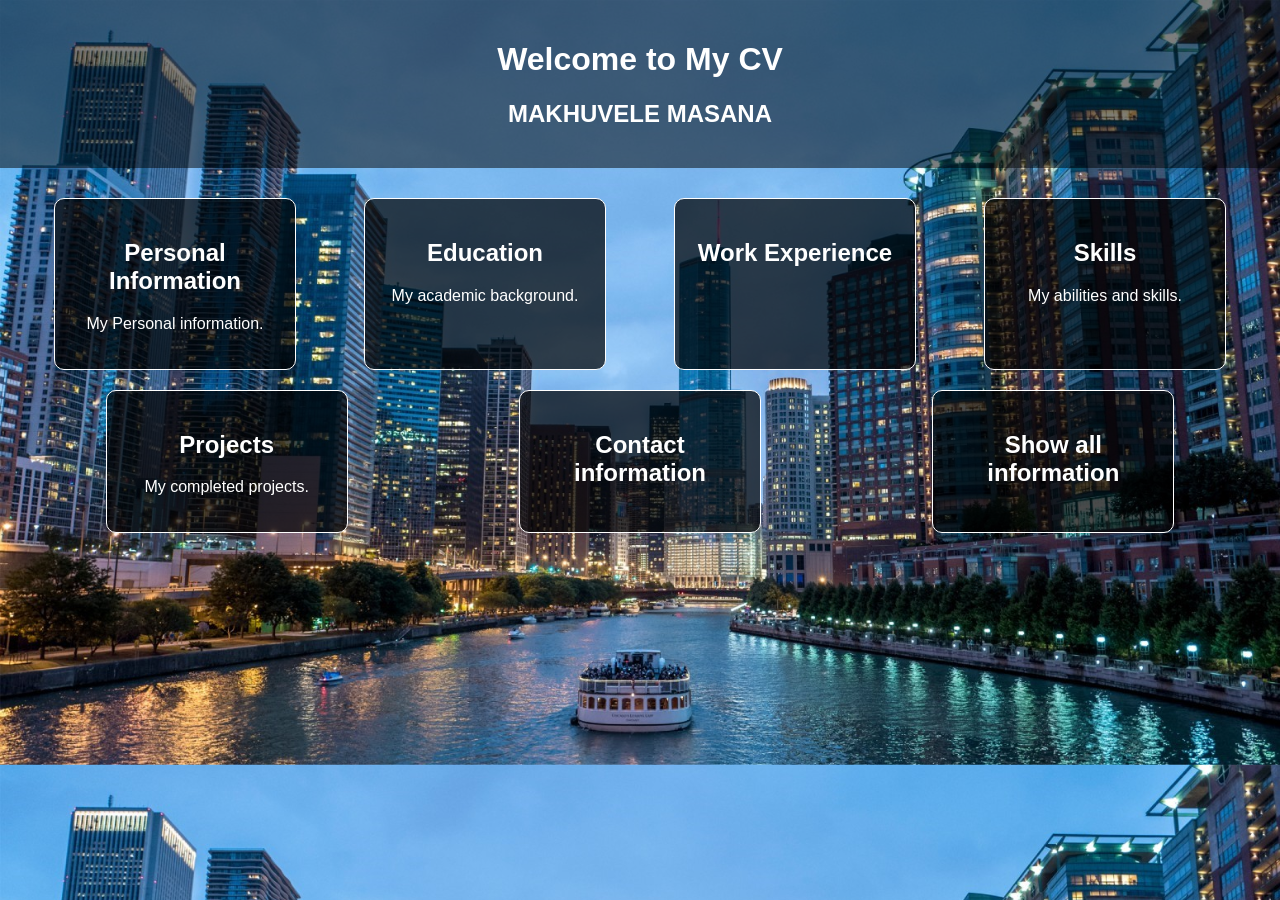
==== index.html @ 8d5fbcbf "Add files via upload" ====
<!DOCTYPE html>
<html lang="en">
<head>
    <meta charset="UTF-8">
    <meta name="viewport" content="width=device-width, initial-scale=1.0">
    <title>My CV</title>
    <style>
        body {
            margin: 0;
            font-family: Arial, sans-serif;
            background-image: url('background2.jpg'); /* Add your background image path */
            background-size: cover;
            color: white;
        }

        header {
            text-align: center;
            padding: 20px;
            background: rgba(0, 0, 0, 0.5);
        }

        .container {
            display: flex;
            flex-wrap: wrap;
            justify-content: space-around;
            padding: 20px;
        }

        .box {
            background: rgba(0, 0, 0, 0.7);
            border: 1px solid #fff;
            border-radius: 10px;
            margin: 10px;
            padding: 20px;
            width: 200px;
            cursor: pointer;
            text-align: center;
            transition: transform 0.2s;
        }

        .box:hover {
            transform: scale(1.05);
        }
    </style>
</head>
<body>
    <header>
        <h1>Welcome to My CV</h1>
        <h2>MAKHUVELE MASANA</h2>
    </header>

    <div class="container">
        <div class="box" onclick="location.href='page1.html'">
            <h2>Personal Information</h2>
            <p>My Personal information.</p>
        </div>
        <div class="box" onclick="location.href='page2.html'">
            <h2>Education</h2>
            <p>My academic background.</p>
        </div>
        <div class="box" onclick="location.href='page3.html'">
            <h2>Work Experience</h2>
            
        </div>
        <div class="box" onclick="location.href='page4.html'">
            <h2>Skills</h2>
            <p>My abilities and skills.</p>
        </div>
        <div class="box" onclick="location.href='page5.html'">
            <h2>Projects</h2>
            <p>My completed projects.</p>
        </div>
        <div class="box" onclick="location.href='page6.html'">
            <h2>Contact information</h2>
        </div>
        <div class="box" onclick="location.href='page7.html'">
            <h2>Show all information</h2>
        </div>
    </div>
</body>
</html>
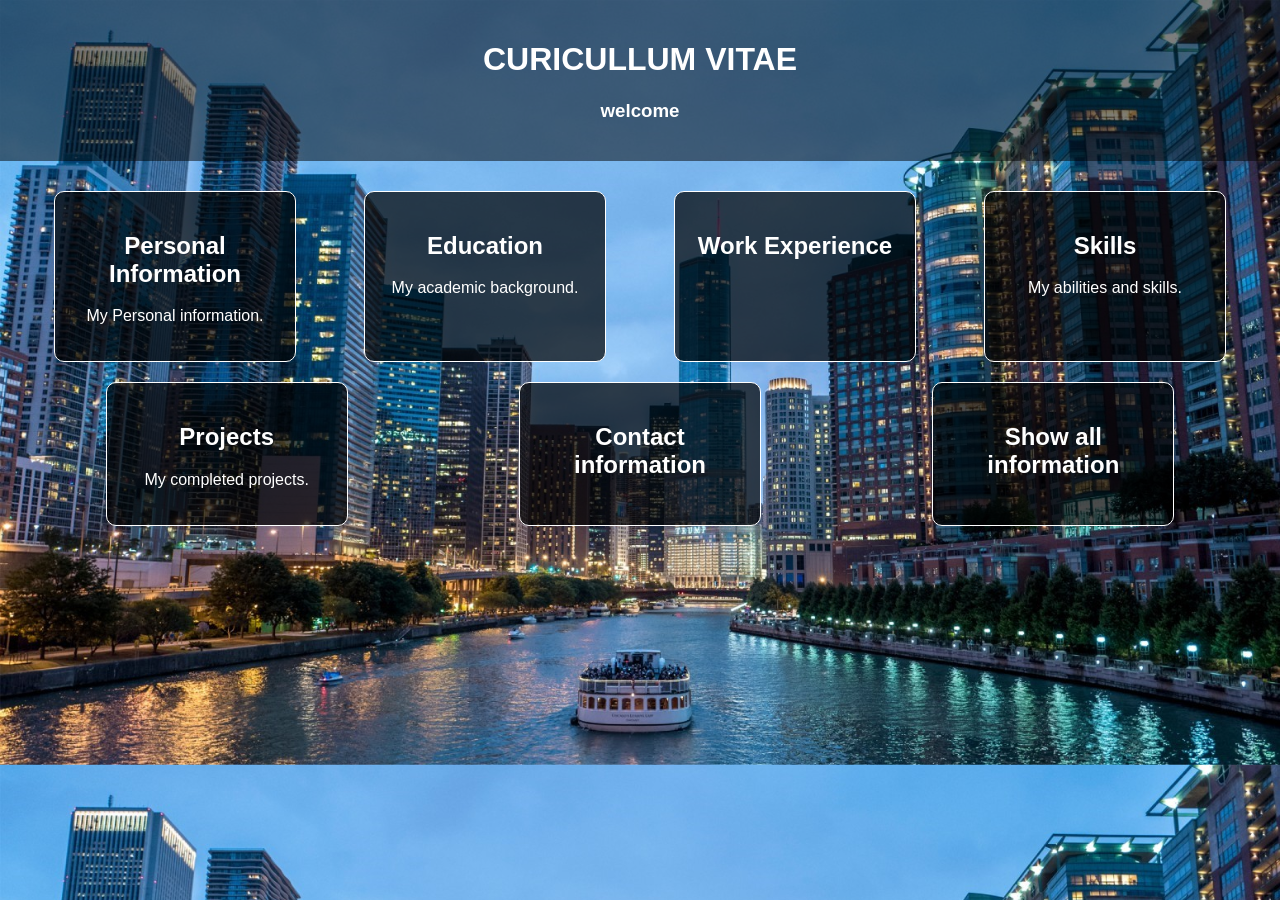
==== commit aec65a57: "Update index.html" ====
--- a/index.html
+++ b/index.html
@@ -45,8 +45,8 @@
 </head>
 <body>
     <header>
-        <h1>Welcome to My CV</h1>
-        <h2>MAKHUVELE MASANA</h2>
+        <h1>CURICULLUM VITAE</h1>
+        <h3>welcome</h3>
     </header>
 
     <div class="container">
